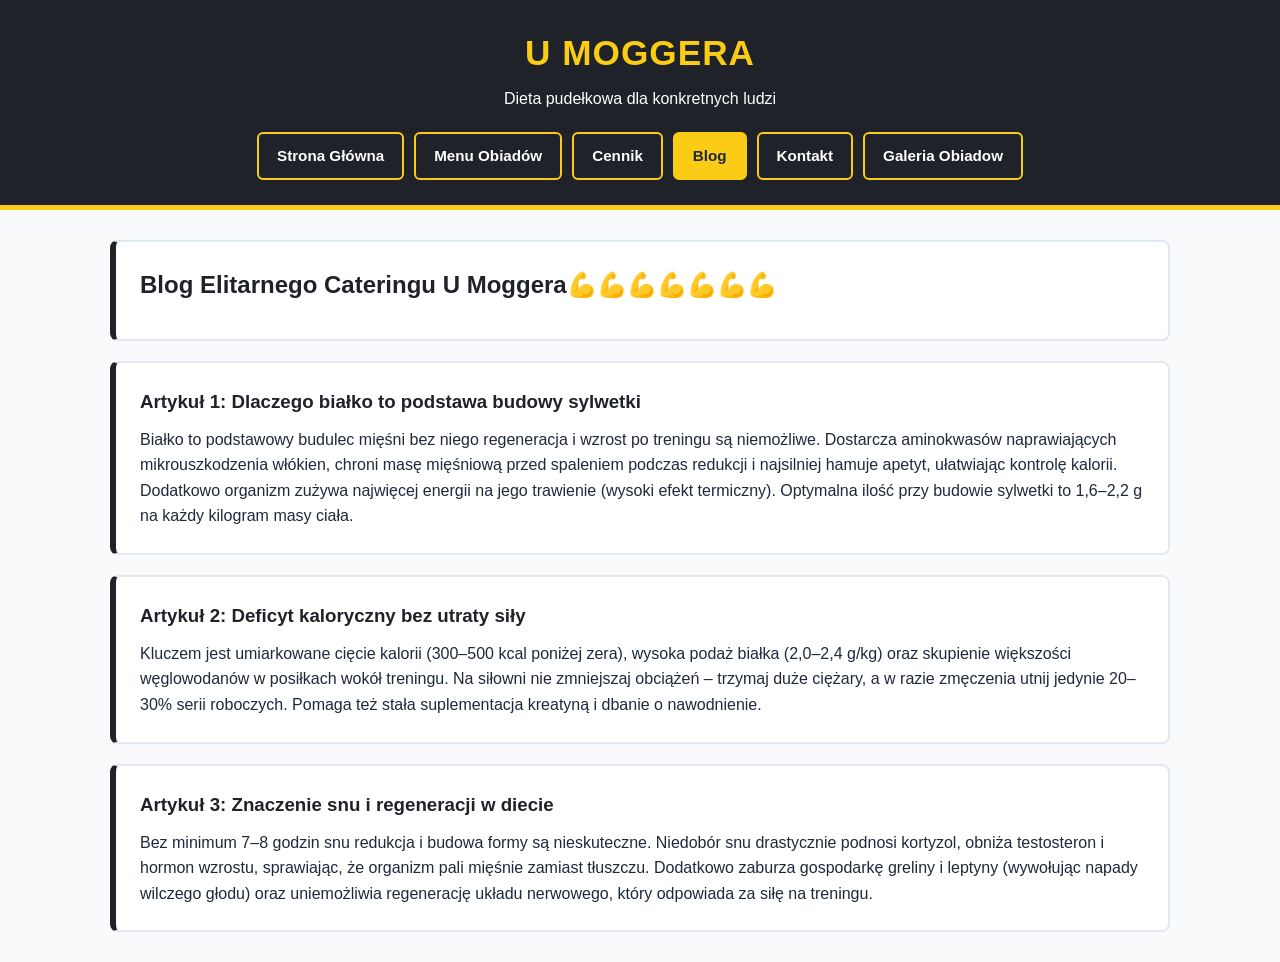
==== blog.html @ 3203b6a2 "moja" ====
<!DOCTYPE html>
<html lang="pl">
<head>
    <meta charset="UTF-8">
    <meta name="viewport" content="width=device-width, initial-scale=1.0">
    <title>U Moggera - Blog</title>
    <link rel="stylesheet" href="css/style.css">
</head>
<body>

    <header>
        <h1>U MOGGERA</h1>
        <p>Dieta pudełkowa dla konkretnych ludzi</p>
        <nav>
            <a href="index.html">Strona Główna</a>
            <a href="menu.html">Menu Obiadów</a>
            <a href="cennik.html">Cennik</a>
            <a href="blog.html" class="active">Blog</a>
            <a href="kontakt.html">Kontakt</a>
            <a href="galeria.html">Galeria Obiadow</a>
        </nav>
    </header>

    <div class="container">
        <div class="card">
            <h2>Blog Elitarnego Cateringu U Moggera💪💪💪💪💪💪💪</h2>
        </div>
        
        <div class="card">
            <h3>Artykuł 1: Dlaczego białko to podstawa budowy sylwetki</h3>
            <p>Białko to podstawowy budulec mięśni bez niego regeneracja i wzrost po treningu są niemożliwe. Dostarcza aminokwasów naprawiających mikrouszkodzenia włókien, chroni masę mięśniową przed spaleniem podczas redukcji i najsilniej hamuje apetyt, ułatwiając kontrolę kalorii. Dodatkowo organizm zużywa najwięcej energii na jego trawienie (wysoki efekt termiczny). Optymalna ilość przy budowie sylwetki to 1,6–2,2 g na każdy kilogram masy ciała.</p>
        </div>

        <div class="card">
            <h3>Artykuł 2: Deficyt kaloryczny bez utraty siły</h3>
            <p>Kluczem jest umiarkowane cięcie kalorii (300–500 kcal poniżej zera), wysoka podaż białka (2,0–2,4 g/kg) oraz skupienie większości węglowodanów w posiłkach wokół treningu. Na siłowni nie zmniejszaj obciążeń – trzymaj duże ciężary, a w razie zmęczenia utnij jedynie 20–30% serii roboczych. Pomaga też stała suplementacja kreatyną i dbanie o nawodnienie.</p>
        </div>
        <div class="card">
            <h3>Artykuł 3: Znaczenie snu i regeneracji w diecie</h3>
            <p>Bez minimum 7–8 godzin snu redukcja i budowa formy są nieskuteczne. Niedobór snu drastycznie podnosi kortyzol, obniża testosteron i hormon wzrostu, sprawiając, że organizm pali mięśnie zamiast tłuszczu. Dodatkowo zaburza gospodarkę greliny i leptyny (wywołując napady wilczego głodu) oraz uniemożliwia regenerację układu nerwowego, który odpowiada za siłę na treningu.</p>
    </div>


</body>
</html>
---- css/style.css ----
* {
    box-sizing: border-box;
    margin: 0;
    padding: 0;
    font-family: Arial, sans-serif;
}

html, body {
    width: 100%;
    margin: 0;
    padding: 0;
    background-color: #f8fafc;
    color: #1e293b;
    line-height: 1.6;
}

header {
    width: 100%;
    background-color: #202229;
    padding: 25px 20px;
    text-align: center;
    border-bottom: 5px solid #facc15;
}

header h1 {
    color: #facc15;
    font-size: 2.2rem;
    letter-spacing: 1px;
}

header p {
    color: #ffffff;
    margin-top: 5px;
}

nav {
    margin-top: 20px;
    display: flex;
    justify-content: center;
    flex-wrap: wrap;
    gap: 10px;
}

nav a {
    display: inline-block;
    border: 2px solid #facc15;
    color: #ffffff;
    padding: 10px 18px;
    text-decoration: none;
    border-radius: 6px;
    font-weight: bold;
    font-size: 0.95rem;
}

nav a:hover,
nav a.active {
    background-color: #facc15;
    color: #1e293b;
}

.container {
    max-width: 1100px;
    margin: 30px auto;
    padding: 0 20px;
    min-height: 60vh;
}

.card {
    background-color: #ffffff;
    border: 2px solid #e2e8f0;
    border-left: 6px solid #202229;
    border-radius: 8px;
    padding: 24px;
    margin-bottom: 20px;
}

.card h2,
.card h3 {
    color: #202229;
    margin-bottom: 10px;
}

ul {
    margin-left: 20px;
    margin-top: 10px;
}

li {
    margin-bottom: 8px;
}

.meals-grid {
    display: grid;
    grid-template-columns: repeat(auto-fit, minmax(240px, 1fr));
    gap: 20px;
    margin-top: 20px;
}

.meal-card {
    background-color: #ffffff;
    border: 2px solid #cbd5e1;
    border-radius: 8px;
    overflow: hidden;
    display: flex;
    flex-direction: column;
}

.meal-card img {
    width: 100%;
    height: 180px;
    object-fit: cover;
    display: block;
    background-color: #e2e8f0;
    border-bottom: 3px solid #facc15;
}

.meal-info {
    padding: 15px;
}

.meal-info h4 {
    color: #202229;
    font-size: 1.1rem;
    margin-bottom: 6px;
}

.meal-info p {
    font-size: 0.9rem;
    color: #475569;
    margin-bottom: 10px;
}

.meal-info span {
    display: inline-block;
    background-color: #facc15;
    color: #1e293b;
    font-size: 0.85rem;
    font-weight: bold;
    padding: 5px 10px;
    border-radius: 4px;
}

.gallery-grid {
    display: grid;
    grid-template-columns: repeat(auto-fit, minmax(250px, 1fr));
    gap: 15px;
    margin-top: 20px;
}

.gallery-item {
    background-color: #ffffff;
    border: 2px solid #202229;
    border-bottom: 4px solid #facc15;
    border-radius: 8px;
    overflow: hidden;
}

.gallery-item img {
    width: 100%;
    height: 200px;
    object-fit: cover;
    display: block;
    transition: transform 0.3s;
}

.gallery-item img:hover {
    transform: scale(1.05);
}

footer {
    width: 100%;
    text-align: center;
    padding: 25px 20px;
    background-color: #202229;
    border-top: 5px solid #facc15;
    margin-top: 50px;
    color: #ffffff;
}
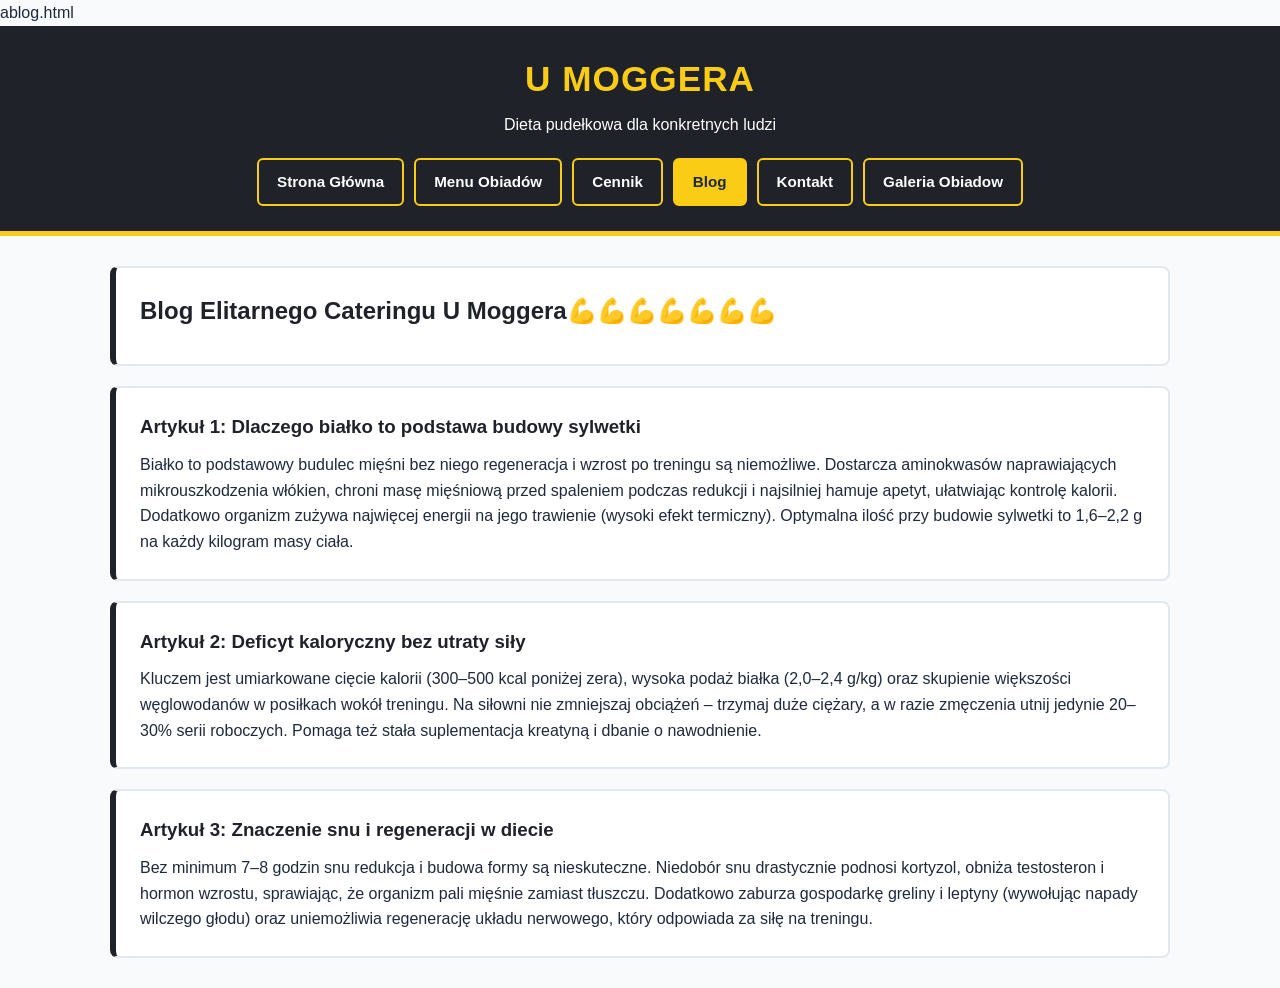
==== commit 4dde7d08: "Poprawki" ====
--- a/blog.html
+++ b/blog.html
@@ -1,3 +1,4 @@
+ablog.html
 <!DOCTYPE html>
 <html lang="pl">
 <head>
--- a/css/style.css
+++ b/css/style.css
@@ -175,4 +175,4 @@
     border-top: 5px solid #facc15;
     margin-top: 50px;
     color: #ffffff;
-}+}
